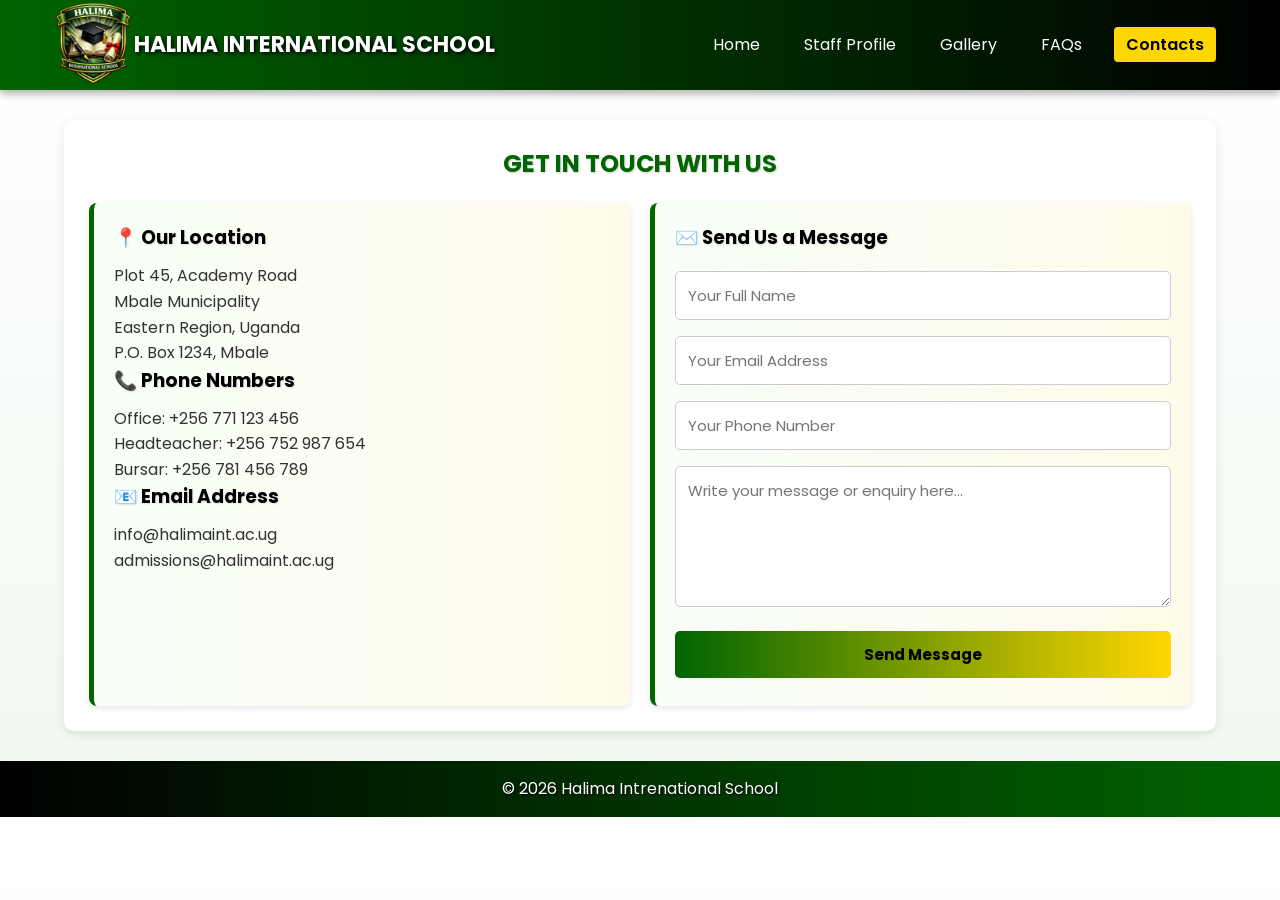
==== contacts.html @ a9bedad9 "Add files via upload" ====
<!DOCTYPE html>
<html lang="en">
<head>
    <meta charset="UTF-8">
    <meta name="viewport" content="width=device-width, initial-scale=1.0">
    <title>Contact Us - Halima International School</title>
    <link rel="stylesheet" href="style.css">
</head>
<body>

<header>
   <div class="logo">
        <div class="badge"><img src="logo2.png" width="100px"></div>
        <h1>HALIMA INTERNATIONAL SCHOOL</h1>
    </div>

    <nav>
        <div class="hamburger" onclick="toggleMenu()">&#9776;</div>
        <ul class="nav-links">
            <li><a href="index.html">Home</a></li>
            <li><a href="staff.html">Staff Profile</a></li>
            <li><a href="gallery.html">Gallery</a></li>
            <li><a href="faqs.html">FAQs</a></li>
            <li><a href="contacts.html" class="active">Contacts</a></li>
        </ul>
    </nav>
</header>

<div class="container">
    <h2 class="animate-pulse">GET IN TOUCH WITH US</h2>

    <div class="flex-row">
        <div class="box" style="flex:1; min-width:280px;">
            <h3>📍 Our Location</h3>
            <p>Plot 45, Academy Road<br>Mbale Municipality<br>Eastern Region, Uganda<br>P.O. Box 1234, Mbale</p>

            <h3>📞 Phone Numbers</h3>
            <p>Office: +256 771 123 456<br>Headteacher: +256 752 987 654<br>Bursar: +256 781 456 789</p>

            <h3>📧 Email Address</h3>
            <p>info@halimaint.ac.ug<br>admissions@halimaint.ac.ug</p>
        </div>

        <div class="box" style="flex:1; min-width:280px;">
            <h3>✉️ Send Us a Message</h3>
            <form>
                <input type="text" name="fullname" placeholder="Your Full Name" required>
                <input type="email" name="email" placeholder="Your Email Address" required>
                <input type="text" name="phone" placeholder="Your Phone Number">
                <textarea name="message" placeholder="Write your message or enquiry here..." rows="5" required></textarea>
                <button type="submit">Send Message</button>
            </form>
        </div>
    </div>

</div>

<footer>
    &copy; 2026 Halima Intrenational School 
</footer>

<script src="script.js"></script>
</body>
</html>
---- style.css ----
/* === WEB FONTS === */
@import url('https://fonts.googleapis.com/css2?family=Poppins:wght@300;400;600;700&display=swap');

* {
    margin: 0;
    padding: 0;
    box-sizing: border-box;
    font-family: 'Poppins', sans-serif;
}

body {
    /* === GRADIENT BACKGROUND === */
    background: linear-gradient(to bottom, #ffffff, #f0f8f0);
    color: #333;
    line-height: 1.6;
    
}
#home{
   background-image: url(logo2.png);
   background-size:cover;
   background-attachment:fixed;
}

/* === HEADER WITH LOGO === */
header {
    /* === GRADIENT === */
    background: linear-gradient(90deg, #006400, #000000); /* Green to Black */
    color: #fff;
    padding: 15px 5%;
    display: flex;
    justify-content: space-between;
    align-items: center;
    box-shadow: 0 4px 8px rgba(0,0,0,0.3);
}

.logo {
    display: flex;
    align-items: center;
    gap: 10px;
}
/* === SCHOOL BADGE/LOGO === */
.badge {
    width: 60px;
    height: 60px;
    border-radius: 50%;
    background: linear-gradient(45deg, #006400, #ffd700, #000000); /* Green, Yellow, Black */
    display: flex;
    align-items: center;
    justify-content: center;
    color: white;
    font-weight: bold;
    font-size: 20px;
    border: 3px solid #fff;
    /* === TRANSITION === */
    transition: transform 0.5s ease;
}

.badge:hover {
    transform: rotate(360deg);
}

header h1 {
    /* === TEXT SHADOW === */
    text-shadow: 2px 2px 4px #000000;
    font-size: 22px;
}

/* === NAVIGATION & HAMBURGER MENU === */
nav {
    position: relative;
}

.nav-links {
    display: flex;
    gap: 20px;
    list-style: none;
}

.nav-links a {
    color: white;
    text-decoration: none;
    padding: 6px 12px;
    border-radius: 4px;
    /* === TRANSITION === */
    transition: all 0.3s ease;
}

.nav-links a:hover, .nav-links a.active {
    background: #ffd700; /* Yellow */
    color: #000;
    font-weight: 600;
}

.hamburger {
    display: none;
    font-size: 26px;
    cursor: pointer;
    color: white;
}

/* === MAIN CONTENT === */
.container {
    width: 90%;
    max-width: 1200px;
    margin: 30px auto;
    background: white;
    padding: 25px;
    border-radius: 10px;
    box-shadow: 0 3px 10px rgba(0,0,0,0.1);
}

h2 {
    text-align: center;
    color: #006400;
    margin-bottom: 20px;
    /* === TEXT SHADOW === */
    text-shadow: 1px 1px 2px #ccc;
    /* === ANIMATION === */
    animation: fadeIn 1.2s ease;
}

/* === ANIMATION KEYFRAMES === */
@keyframes fadeIn {
    from { opacity: 0; transform: translateY(-15px); }
    to { opacity: 1; transform: translateY(0); }
}

@keyframes pulse {
    0% { transform: scale(1); }
    50% { transform: scale(1.02); }
    100% { transform: scale(1); }
}

.animate-pulse {
    animation: pulse 3s infinite;
}

/* === GRID LAYOUT === */
.grid-boxes {
    display: grid;
    grid-template-columns: repeat(auto-fit, minmax(280px, 1fr));
    gap: 20px;
    margin-top: 20px;
}

.box {
    padding: 20px;
    border-radius: 8px;
    border-left: 5px solid #006400;
    background: linear-gradient(to right, #f8fff8, #fffbeb); /* Light green to cream */
    box-shadow: 0 2px 6px rgba(0,0,0,0.1);
    /* === TRANSITION === */
    transition: box-shadow 0.3s ease;
}

.box:hover {
    box-shadow: 0 5px 15px rgba(0,0,0,0.2);
}

.box h3 {
    color: #000;
    margin-bottom: 10px;
    /* === TEXT SHADOW === */
    text-shadow: 1px 1px 2px #ddd;
}

/* === FLEXBOX === */
.flex-row {
    display: flex;
    flex-wrap: wrap;
    gap: 20px;
    justify-content: center;
    margin-top: 20px;
}

/* === FORM STYLES === */
form {
    max-width: 600px;
    margin: auto;
}

input, textarea, button {
    width: 100%;
    padding: 12px;
    margin: 8px 0;
    border: 1px solid #ccc;
    border-radius: 5px;
    font-size: 15px;
}

button {
    background: linear-gradient(90deg, #006400, #ffd700);
    color: black;
    font-weight: bold;
    border: none;
    cursor: pointer;
    /* === TRANSITION === */
    transition: transform 0.3s ease;
}

button:hover {
    transform: scale(1.03);
}

/* === FOOTER === */
footer {
    background: linear-gradient(90deg, #000, #006400);
    color: white;
    text-align: center;
    padding: 15px;
    margin-top: 30px;
    /* === TEXT SHADOW === */
    text-shadow: 1px 1px 2px #000;
}

/* === MEDIA QUERIES (Responsive) === */
@media (max-width: 768px) {
    .nav-links {
        position: absolute;
        top: 55px;
        left: 0;
        right: 0;
        background: #000;
        flex-direction: column;
        text-align: center;
        display: none;
        padding: 10px 0;
        z-index: 10;
    }

    .nav-links.show {
        display: flex;
    }

    .hamburger {
        display: block;
    }

    header h1 {
        font-size: 18px;
    }
}
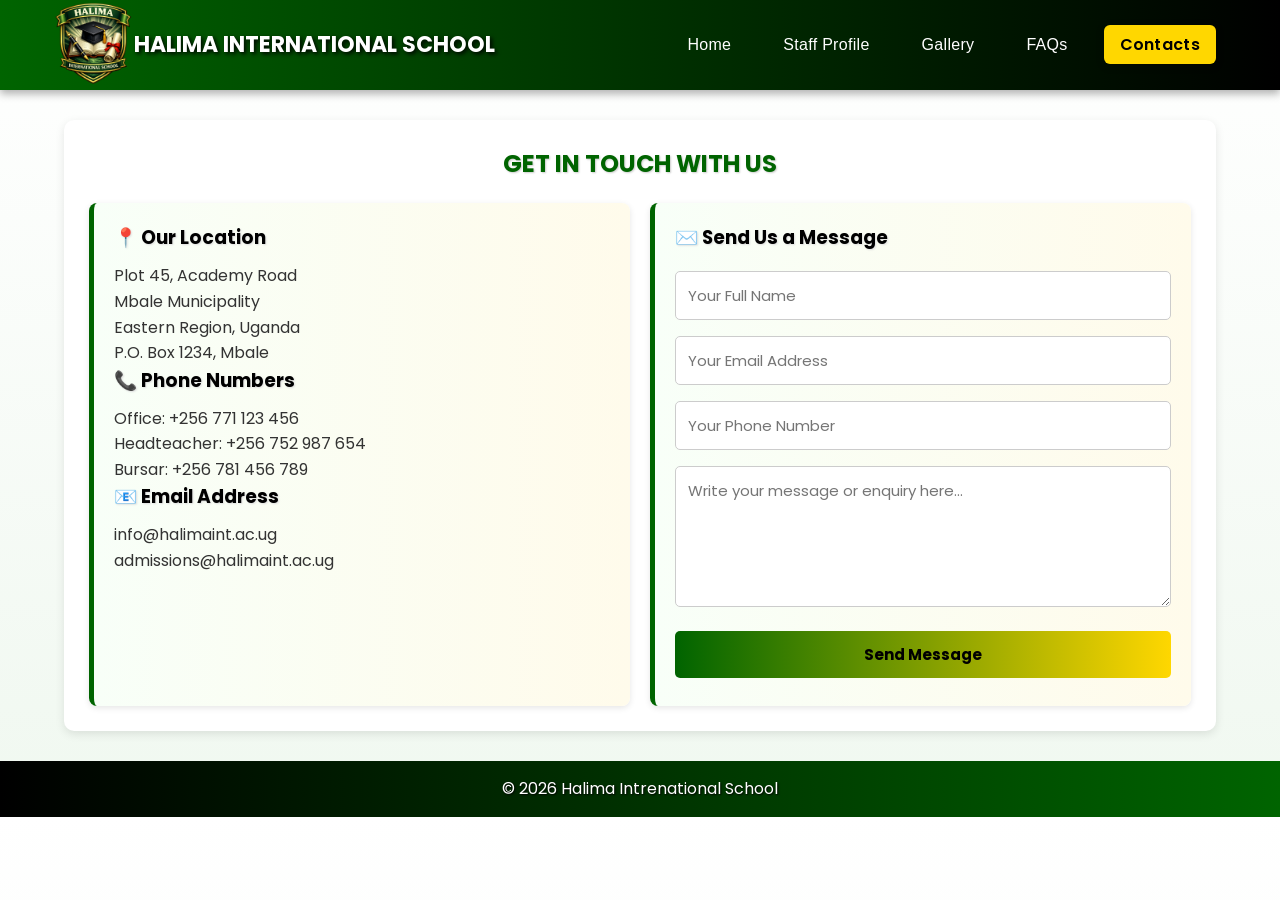
==== commit 9bdf2a45: "Update contacts.html" ====
--- a/contacts.html
+++ b/contacts.html
@@ -15,7 +15,11 @@
     </div>
 
     <nav>
-        <div class="hamburger" onclick="toggleMenu()">&#9776;</div>
+        <div  class="hamburger" id="hamburger" onclick="toggleMenu()">
+    <span></span>
+    <span></span>
+    <span></span>
+</div>
         <ul class="nav-links">
             <li><a href="index.html">Home</a></li>
             <li><a href="staff.html">Staff Profile</a></li>
@@ -61,4 +65,4 @@
 
 <script src="script.js"></script>
 </body>
-</html>+</html>
--- a/style.css
+++ b/style.css
@@ -15,11 +15,8 @@
     line-height: 1.6;
     
 }
-#home{
-   background-image: url(logo2.png);
-   background-size:cover;
-   background-attachment:fixed;
-}
+
+
 
 /* === HEADER WITH LOGO === */
 header {
@@ -68,19 +65,25 @@
 /* === NAVIGATION & HAMBURGER MENU === */
 nav {
     position: relative;
+    display: flex;
+    align-items: center;
 }
 
 .nav-links {
     display: flex;
     gap: 20px;
     list-style: none;
+    margin: 0;
+    padding: 0;
 }
 
 .nav-links a {
     color: white;
     text-decoration: none;
-    padding: 6px 12px;
-    border-radius: 4px;
+    padding: 8px 16px;
+    border-radius: 6px;
+    font-weight: 500;
+    letter-spacing: 0.3px;
     /* === TRANSITION === */
     transition: all 0.3s ease;
 }
@@ -89,13 +92,28 @@
     background: #ffd700; /* Yellow */
     color: #000;
     font-weight: 600;
+
+    transitions: all 0.3s ease;
+      box-shadow: 0 2px 8px rgba(0,0,0,0.2);
 }
 
 .hamburger {
     display: none;
-    font-size: 26px;
+    flex-direction: column;
+    gap: 5px;
+    background:transparent;
+    border: none;
+    padding: 5px;
     cursor: pointer;
-    color: white;
+    
+}
+.hamber span{
+    width: 28px;
+    height:3px;
+    background-color: white;
+    border-radius: 2px;
+    transition: all 0.3s ease;
+    transform-origin: left center;
 }
 
 /* === MAIN CONTENT === */
@@ -216,27 +234,31 @@
 /* === MEDIA QUERIES (Responsive) === */
 @media (max-width: 768px) {
     .nav-links {
-        position: absolute;
+        position: absoulte;
         top: 55px;
-        left: 0;
+        left: o;
         right: 0;
-        background: #000;
+        background: linear-gradient(180deg, #000000, #004d00);
         flex-direction: column;
         text-align: center;
         display: none;
-        padding: 10px 0;
+        padding: 15px 0;
+        border-radius: 0 0 8px 8px;
+        box-shadow: 0 5px 12px rgba(0,0,0,0.3);
         z-index: 10;
     }
 
     .nav-links.show {
         display: flex;
+        animation: fadeIn 0.4s ease;
+        
     }
 
     .hamburger {
-        display: block;
+        display: flex;
     }
 
     header h1 {
         font-size: 18px;
     }
-}+}
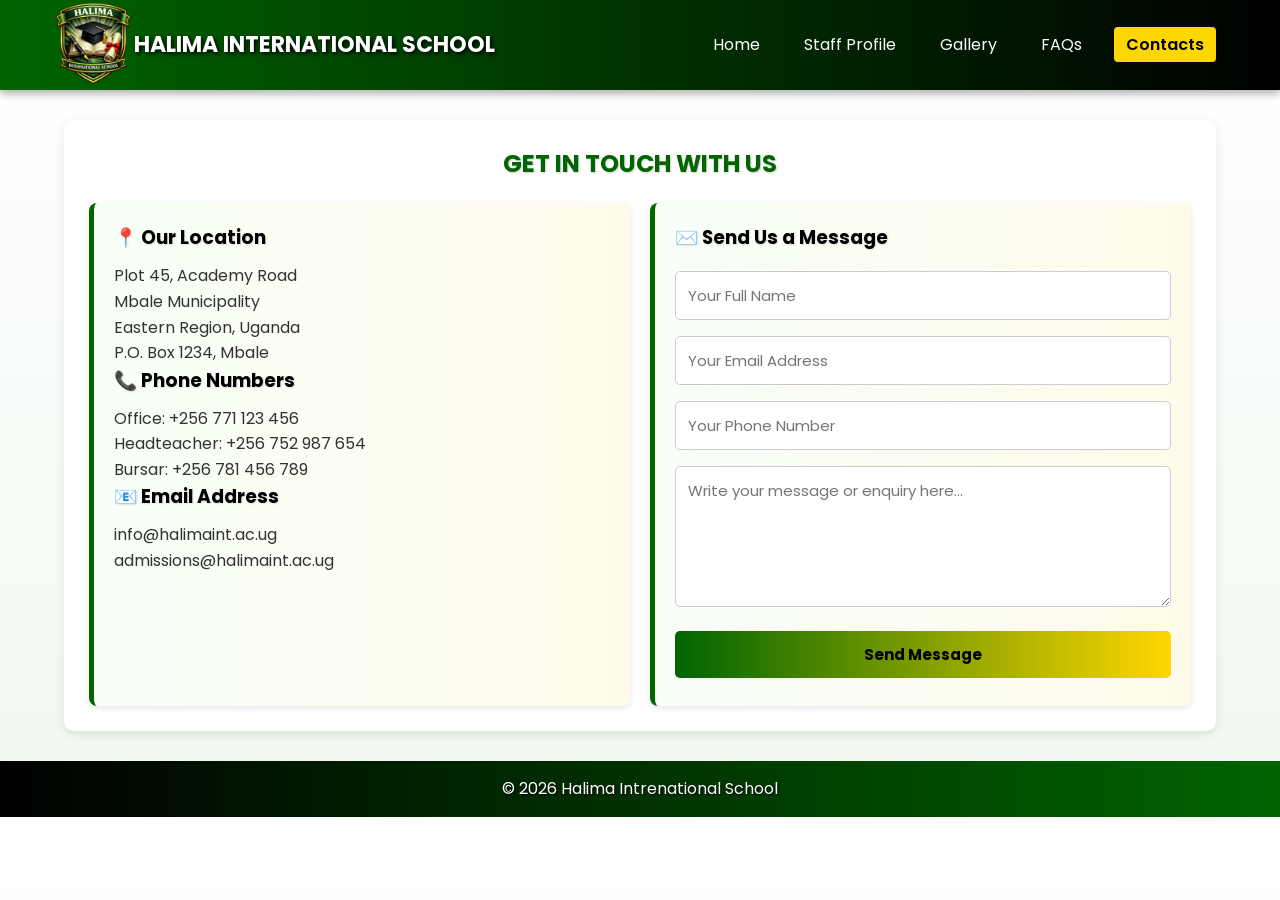
==== commit e592a002: "Update contacts.html" ====
--- a/contacts.html
+++ b/contacts.html
@@ -15,11 +15,7 @@
     </div>
 
     <nav>
-        <div  class="hamburger" id="hamburger" onclick="toggleMenu()">
-    <span></span>
-    <span></span>
-    <span></span>
-</div>
+           <div class="hamburger" onclick="toggleMenu()">&#9776;</div>
         <ul class="nav-links">
             <li><a href="index.html">Home</a></li>
             <li><a href="staff.html">Staff Profile</a></li>
--- a/style.css
+++ b/style.css
@@ -17,7 +17,6 @@
 }
 
 
-
 /* === HEADER WITH LOGO === */
 header {
     /* === GRADIENT === */
@@ -65,25 +64,19 @@
 /* === NAVIGATION & HAMBURGER MENU === */
 nav {
     position: relative;
-    display: flex;
-    align-items: center;
 }
 
 .nav-links {
     display: flex;
     gap: 20px;
     list-style: none;
-    margin: 0;
-    padding: 0;
 }
 
 .nav-links a {
     color: white;
     text-decoration: none;
-    padding: 8px 16px;
-    border-radius: 6px;
-    font-weight: 500;
-    letter-spacing: 0.3px;
+    padding: 6px 12px;
+    border-radius: 4px;
     /* === TRANSITION === */
     transition: all 0.3s ease;
 }
@@ -92,28 +85,13 @@
     background: #ffd700; /* Yellow */
     color: #000;
     font-weight: 600;
-
-    transitions: all 0.3s ease;
-      box-shadow: 0 2px 8px rgba(0,0,0,0.2);
 }
 
 .hamburger {
     display: none;
-    flex-direction: column;
-    gap: 5px;
-    background:transparent;
-    border: none;
-    padding: 5px;
+    font-size: 26px;
     cursor: pointer;
-    
-}
-.hamber span{
-    width: 28px;
-    height:3px;
-    background-color: white;
-    border-radius: 2px;
-    transition: all 0.3s ease;
-    transform-origin: left center;
+    color: white;
 }
 
 /* === MAIN CONTENT === */
@@ -234,28 +212,24 @@
 /* === MEDIA QUERIES (Responsive) === */
 @media (max-width: 768px) {
     .nav-links {
-        position: absoulte;
+        position: absolute;
         top: 55px;
-        left: o;
+        left: -100px;
         right: 0;
-        background: linear-gradient(180deg, #000000, #004d00);
+        background: #000;
         flex-direction: column;
         text-align: center;
         display: none;
-        padding: 15px 0;
-        border-radius: 0 0 8px 8px;
-        box-shadow: 0 5px 12px rgba(0,0,0,0.3);
+        padding: 10px 0;
         z-index: 10;
     }
 
     .nav-links.show {
         display: flex;
-        animation: fadeIn 0.4s ease;
-        
     }
 
     .hamburger {
-        display: flex;
+        display: block;
     }
 
     header h1 {
